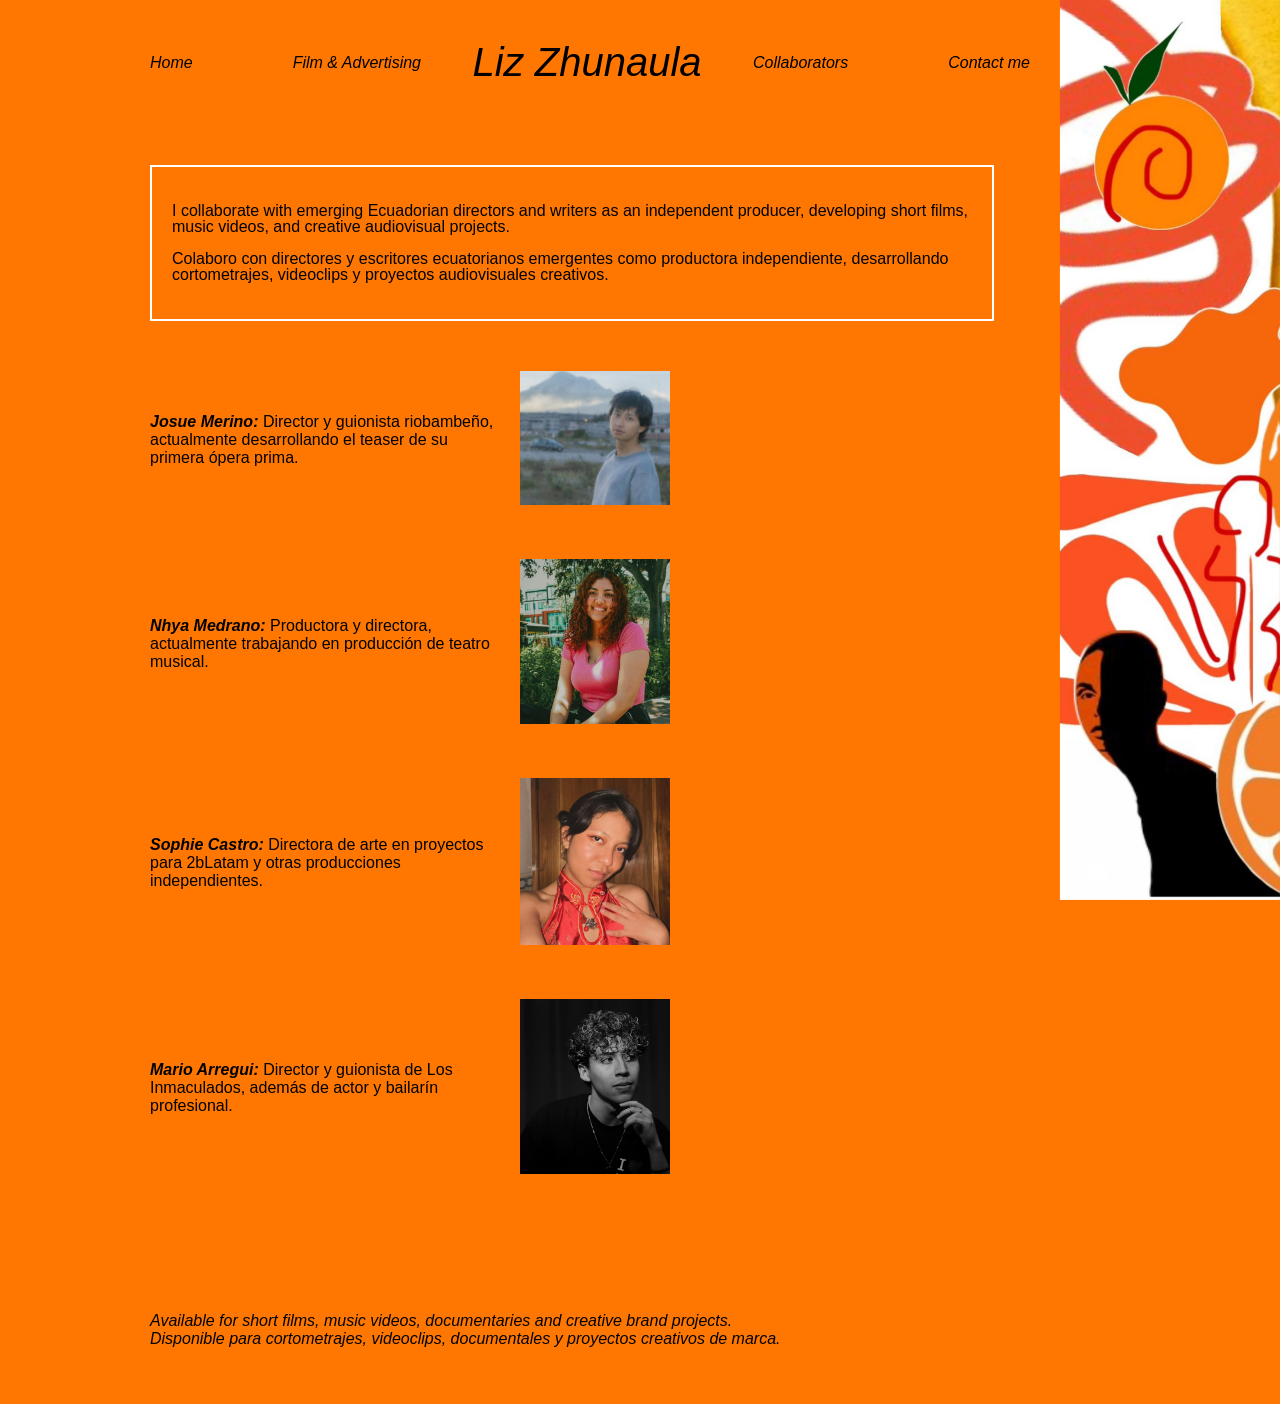
==== Collaborators.html @ 397386c1 "Add files via upload" ====
<!DOCTYPE html>
<html lang="es">
    <head> 
        <meta charset="UTF-8">
        <title>Collaborators</title>
        <link rel="stylesheet" href="style_layout.css">
        <style>
            p{color: rgb(244, 54%, 6%); 
            font-family: Arial, Helvetica, sans-serif;}
        </style>
    </head>
    <body>
        <div class="right-image">
    <img src="Margen03.jpeg">
        </div>
        <div class="container">
        <header>
            <nav>
                <div class="left">
                    <a href="index.html">Home</a>
                    <a href="Film and Advertising.html">Film & Advertising</a>
                </div>
            <div class="center">
            <a href="Liz Zhunaula.html">Liz Zhunaula</a>
            </div>
            <div class="right">
            <a href="Collaborators.html">Collaborators</a>
            <a href="Contact me.html">Contact me</a>
            <nav>
        </header>
            <section class="collaborator-section">
        <div class="collab-text">
            
        <p>
            I collaborate with emerging Ecuadorian directors and writers as an independent producer, developing short films, music videos, and creative audiovisual projects.
        </p>

        <p>
            Colaboro con directores y escritores ecuatorianos emergentes como productora independiente, desarrollando cortometrajes, videoclips y proyectos audiovisuales creativos.
        </p>
        </div>
        <div class="collaborator">
        <p class="collaborator-text">
            <strong><em>Josue Merino:</em></strong> Director y guionista riobambeño, actualmente desarrollando el teaser de su primera ópera prima.
        </p>
             <div class="collaborator-image">
                    <img src="Collaborator01.jpeg"></div>
         </div>

         <div class="collaborator">
        <p class="collaborator-text">
            <strong><em>Nhya Medrano:</em></strong> Productora y directora, actualmente trabajando en producción de teatro musical.
        </p>
             <div class="collaborator-image">
                    <img src="Collaborator02.jpeg"></div>
         </div>
         <div class="collaborator">
        <p class="collaborator-text">
            <strong><em>Sophie Castro:</em></strong> Directora de arte en proyectos para 2bLatam y otras producciones independientes.
        </p>
             <div class="collaborator-image">
                    <img src="Collaborator03.jpeg"></div>
         </div>
         <div class="collaborator">
        <p class="collaborator-text">
        <strong><em>Mario Arregui:</em></strong> Director y guionista de Los Inmaculados, además de actor y bailarín profesional.
         </p>
        <div class="collaborator-image">
                    <img src="Collaborator04.jpeg"></div>
         </div>
         <br>
        <p><em>Available for short films, music videos, documentaries and creative brand projects. <br>
        Disponible para cortometrajes, videoclips, documentales y proyectos creativos de marca.</em></p>
            </section>
    </body>   
</html>
---- style_layout.css ----
body {
    margin: 0;
    font-family: Arial, Helvetica, sans-serif;
    background-color: #F70; 
}
    .right-image{
position:fixed;
right:0;
top:0;
height:100vh;
z-index:-1;
}

.right-image img{
height:100%;
width:auto;
}

/* CONTENEDOR PRINCIPAL */
.container {
    width: 1100px;
    margin: 0 auto;
    background-color: #F70); /* naranja en vez de blanco */
    padding: 40px 60px;
    box-sizing: border-box;
}

nav {
    display: flex;
    justify-content: space-between;
    align-items: center;
}

.left, .right {
    display: flex;
    gap: 100px;
}

nav a {
    text-decoration: none;
    color: black;
    font-style: italic;
    font-weight: 300;
}

nav a:hover{
    color: rgb(255, 255, 255);
}

.center {
    font-size: 40px;
    font-weight: bold;
    text-align: center;
}

/* REEL */
.photo-section {
    margin-top: 40px;
    display: flex;
    justify-content: center;
}
.photo-box {
    position: relative;
    border: 12px solid red;
    max-width: 600px;
}

.photo-box img {
    width: 100%;
    display: auto;
}

.outer-box {
    padding: 10px;
    background-color: #F70;

}
/* FRASES */
.hero {
    display: flex;        
    flex-direction: row;  
    align-items: center;   /* los alinea verticalmente */
    gap: 40px;
}
.text-box {
    margin-right: 10;
    width: 200px;
}
.side-text {
    width: 200px;
    text-align: right;  /* opcional, para que mire hacia la imagen */
}
.side-text div {
    width: 200px;
    text-align: center;
}

.reel-box {
    border: 12px solid red;
}

.reel-box img {
    width: 600px;
    display: block;
}

.highlight {
    background-color: rgb(255, 255, 255);
    padding: 4px 8px;
    font-weight: bold;
}
.about-section {  /*desde aquí va todo lo de Liz Zhunaula */
    max-width: 1100;
    margin: 0 auto;
    display: flex;
    justify-content: center;   /* centra todo el bloque */
    align-items: center;       /* alinea verticalmente */
    gap: 60px;                 /* espacio entre texto e imagen */
    padding: 100px;
}
.about-text {
    width: 800px;
    text-align: right;
}

.about-image img {
    width: 400px;
    height: auto;
}
.contact-section{ /*desde aqui va todo lo de contact me */
    display: flex;
    align-items: left;
    justify-content: left;
    gap: 120px;
    padding: 120px 80px;
}

.contact-text{
    max-width: 520px;
    text-align: left;
    line-height: 1.2;
}

.contact-text p{
    margin-bottom: 16px;
}

.contact-image img{
    width: 300px;
    height: auto;
}

.collaborator-section{ /*desde aquí collaboradores*/
margin-top: 60px;
padding-top: 20px;
max-width:900px;
margin:80;
display:flex;
flex-direction:column;
gap:50px;
}

.collab-text{
max-width:800px;
padding:20px;
border:2px solid rgb(255, 255, 255);
line-height:1;
background-color:#F70;
}

.collaborator{   
display:flex;
align-items:center;
justify-content:flex-start;
gap:20px;
}

.collaborator-text{
flex:1;
max-width:350px;
}

.collaborator-image img{
width:150px;
}

/* GRID DE DOS COLUMNAS */

.work-grid{
display:grid;
grid-template-columns:1fr 1fr;
gap:40px;
margin-top:40px;
}

/* CADA PROYECTO */

.project h2{
font-family: Arial, Helvetica, sans-serif;
}

/* IMÁGENES */

.project img{
width:100%;
height:auto;
margin-top:10px;
border-radius:6px;
}
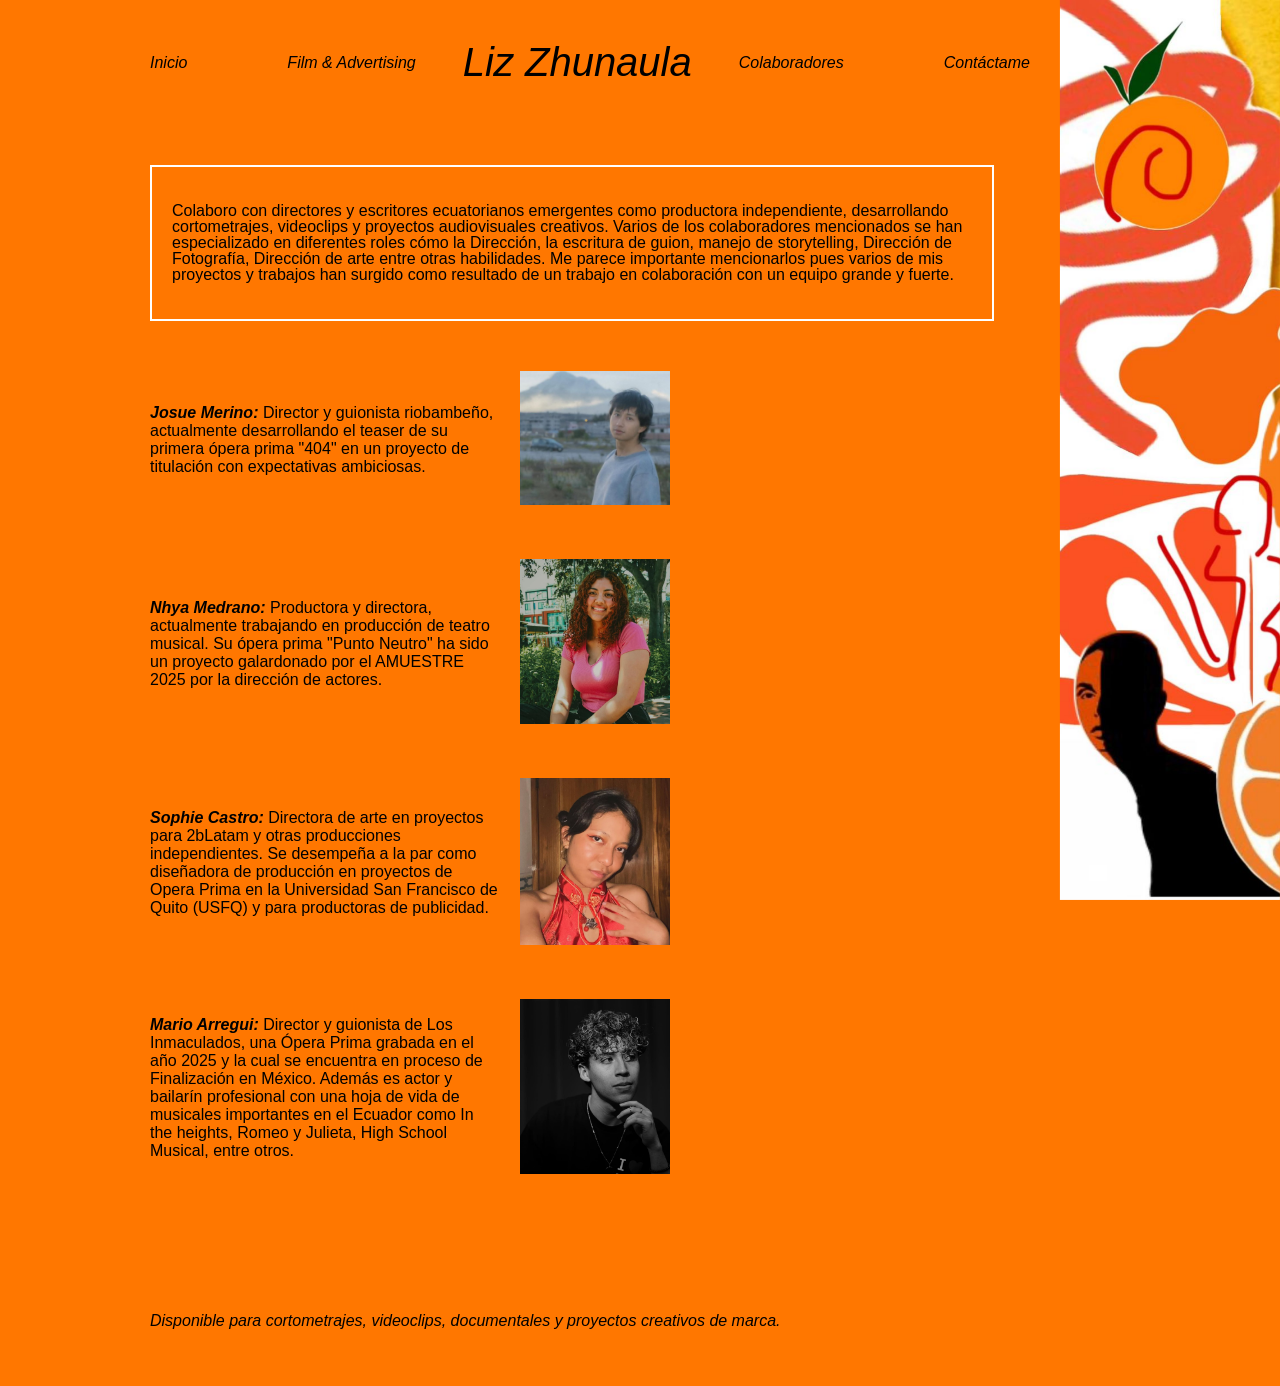
==== commit 069f5d08: "Add files via upload" ====
--- a/Collaborators.html
+++ b/Collaborators.html
@@ -17,31 +17,27 @@
         <header>
             <nav>
                 <div class="left">
-                    <a href="index.html">Home</a>
+                    <a href="index.html">Inicio</a>
                     <a href="Film and Advertising.html">Film & Advertising</a>
                 </div>
             <div class="center">
             <a href="Liz Zhunaula.html">Liz Zhunaula</a>
             </div>
             <div class="right">
-            <a href="Collaborators.html">Collaborators</a>
-            <a href="Contact me.html">Contact me</a>
+            <a href="Collaborators.html">Colaboradores</a>
+            <a href="Contact me.html">Contáctame</a>
             <nav>
         </header>
             <section class="collaborator-section">
         <div class="collab-text">
-            
-        <p>
-            I collaborate with emerging Ecuadorian directors and writers as an independent producer, developing short films, music videos, and creative audiovisual projects.
-        </p>
 
         <p>
-            Colaboro con directores y escritores ecuatorianos emergentes como productora independiente, desarrollando cortometrajes, videoclips y proyectos audiovisuales creativos.
+            Colaboro con directores y escritores ecuatorianos emergentes como productora independiente, desarrollando cortometrajes, videoclips y proyectos audiovisuales creativos. Varios de los colaboradores mencionados se han especializado en diferentes roles cómo la Dirección, la escritura de guion, manejo de storytelling, Dirección de Fotografía, Dirección de arte entre otras habilidades. Me parece importante mencionarlos pues varios de mis proyectos y trabajos han surgido como resultado de un trabajo en colaboración con un equipo grande y fuerte. 
         </p>
         </div>
         <div class="collaborator">
         <p class="collaborator-text">
-            <strong><em>Josue Merino:</em></strong> Director y guionista riobambeño, actualmente desarrollando el teaser de su primera ópera prima.
+            <strong><em>Josue Merino:</em></strong> Director y guionista riobambeño, actualmente desarrollando el teaser de su primera ópera prima "404" en un proyecto de titulación con expectativas ambiciosas.
         </p>
              <div class="collaborator-image">
                     <img src="Collaborator01.jpeg"></div>
@@ -49,27 +45,27 @@
 
          <div class="collaborator">
         <p class="collaborator-text">
-            <strong><em>Nhya Medrano:</em></strong> Productora y directora, actualmente trabajando en producción de teatro musical.
+            <strong><em>Nhya Medrano:</em></strong> Productora y directora, actualmente trabajando en producción de teatro musical. Su ópera prima "Punto Neutro" ha sido un proyecto galardonado por el AMUESTRE 2025 por la dirección de actores.
         </p>
              <div class="collaborator-image">
                     <img src="Collaborator02.jpeg"></div>
          </div>
          <div class="collaborator">
         <p class="collaborator-text">
-            <strong><em>Sophie Castro:</em></strong> Directora de arte en proyectos para 2bLatam y otras producciones independientes.
+            <strong><em>Sophie Castro:</em></strong> Directora de arte en proyectos para 2bLatam y otras producciones independientes. Se desempeña a la par como diseñadora de producción en proyectos de Opera Prima en la Universidad San Francisco de Quito (USFQ) y para productoras de publicidad.
         </p>
              <div class="collaborator-image">
                     <img src="Collaborator03.jpeg"></div>
          </div>
          <div class="collaborator">
         <p class="collaborator-text">
-        <strong><em>Mario Arregui:</em></strong> Director y guionista de Los Inmaculados, además de actor y bailarín profesional.
+        <strong><em>Mario Arregui:</em></strong> Director y guionista de Los Inmaculados, una Ópera Prima grabada en el año 2025 y la cual se encuentra en proceso de Finalización en México. Además es actor y bailarín profesional con una hoja de vida de musicales importantes en el Ecuador como In the heights, Romeo y Julieta, High School Musical, entre otros.
          </p>
         <div class="collaborator-image">
                     <img src="Collaborator04.jpeg"></div>
          </div>
          <br>
-        <p><em>Available for short films, music videos, documentaries and creative brand projects. <br>
+        <p><em>
         Disponible para cortometrajes, videoclips, documentales y proyectos creativos de marca.</em></p>
             </section>
     </body>   
--- a/style_layout.css
+++ b/style_layout.css
@@ -19,10 +19,11 @@
 /* CONTENEDOR PRINCIPAL */
 .container {
     width: 1100px;
-    margin: 0 auto;
+    margin: auto;
     background-color: #F70); /* naranja en vez de blanco */
     padding: 40px 60px;
     box-sizing: border-box;
+    max width: 900;
 }
 
 nav {
@@ -127,12 +128,18 @@
     width: 400px;
     height: auto;
 }
+
+h2{
+    margin-bottom: 2px;
+}
+
 .contact-section{ /*desde aqui va todo lo de contact me */
     display: flex;
     align-items: left;
     justify-content: left;
     gap: 120px;
     padding: 120px 80px;
+    margin-top: 0;
 }
 
 .contact-text{
@@ -141,8 +148,34 @@
     line-height: 1.2;
 }
 
-.contact-text p{
-    margin-bottom: 16px;
+.contact-form{
+width: 400px;
+margin-top: 0;
+display:flex;
+flex-direction:column;
+gap:10px;
+}
+
+.contact-form input,
+.contact-form textarea{
+padding:10px;
+border:3px solid #ccc;
+border-radius:6px;
+font-size:14px;
+}
+
+.contact-form button{
+margin-top:12px;
+padding:12px;
+border:none;
+background-color:black;
+color:white;
+border-radius:6px;
+cursor:pointer;
+}
+
+.contact-form button:hover{
+background-color:#444;
 }
 
 .contact-image img{
@@ -206,4 +239,19 @@
 height:auto;
 margin-top:10px;
 border-radius:6px;
+}
+    .cv-button{
+display:inline-block;
+margin-top:15px;
+padding:5px 10px;
+background-color:black;
+color:white;
+text-decoration:none;
+border-radius:6px;
+font-family: Arial, Helvetica, sans-serif;
+font-size:14px;
+}
+
+.cv-button:hover{
+background-color:#333;
 }
